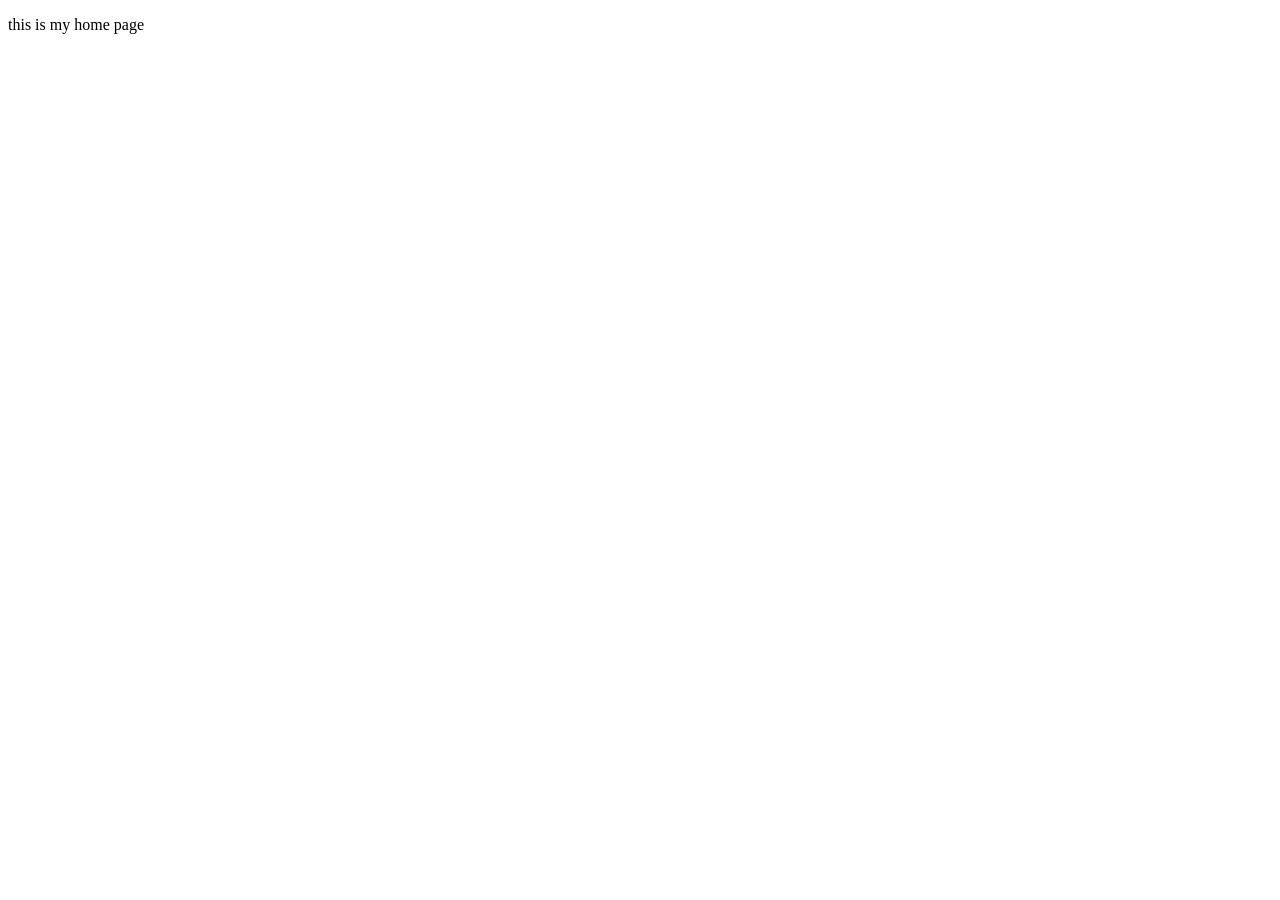
==== about.html @ 04306291 "intial setup" ====
<!DOCTYPE html>

<html lang="en">

<head>

<meta charset="UTF-8">

<meta name="viewport" content="width=device-width, initial-scale=1.0">

<title>Your Page Title</title>

<link rel="stylesheet" href="style.css">  

</head>

<body>

<!-- Your content will go here -->
<p>this is my home page</p>
</body>

</html>
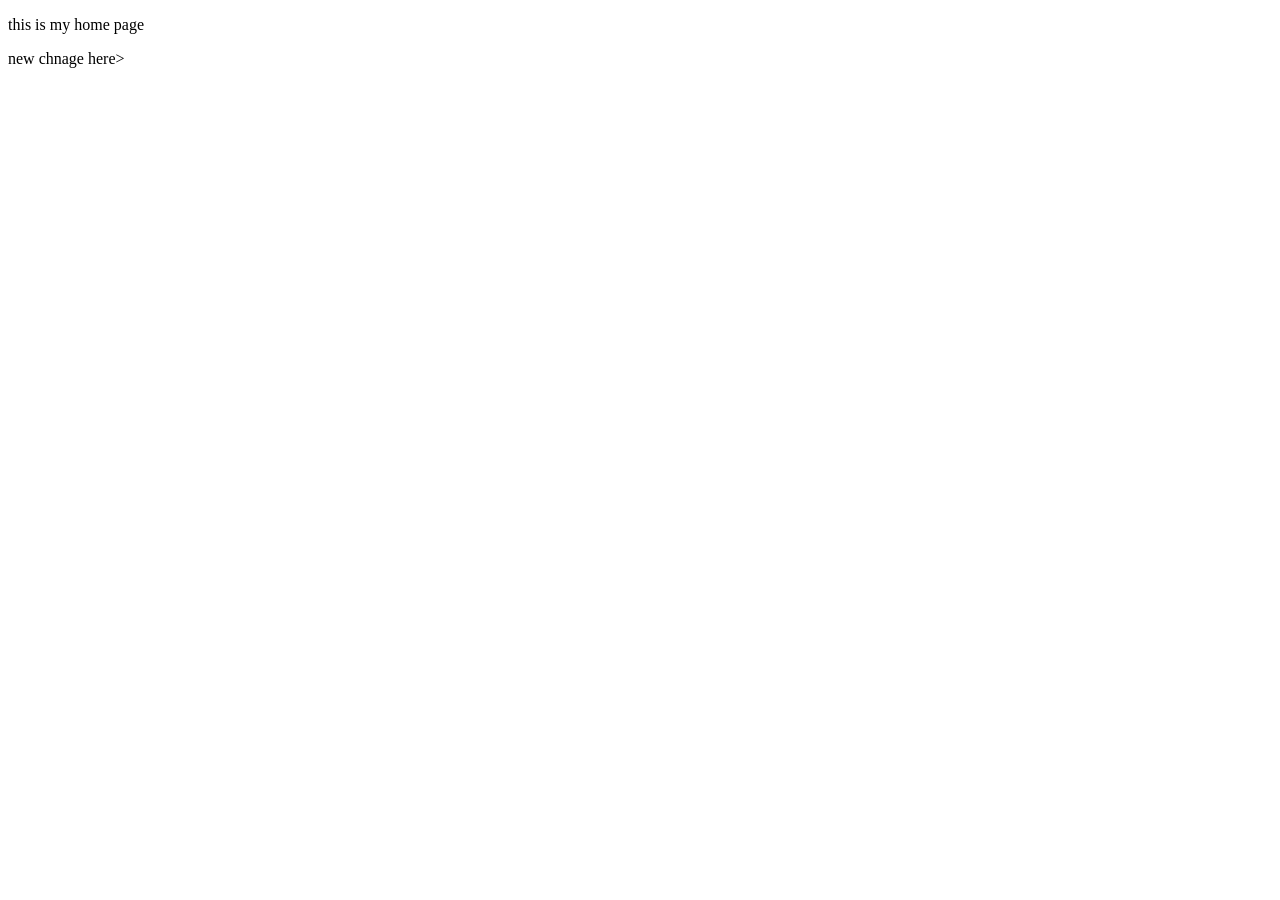
==== commit 91e24342: "new chnage" ====
--- a/about.html
+++ b/about.html
@@ -10,7 +10,7 @@
 
 <title>Your Page Title</title>
 
-<link rel="stylesheet" href="style.css">  
+<link rel="stylesheet" href="css/style.css">  
 
 </head>
 
@@ -18,6 +18,9 @@
 
 <!-- Your content will go here -->
 <p>this is my home page</p>
+
+<p>new chnage here></p>
+
 </body>
 
 </html>
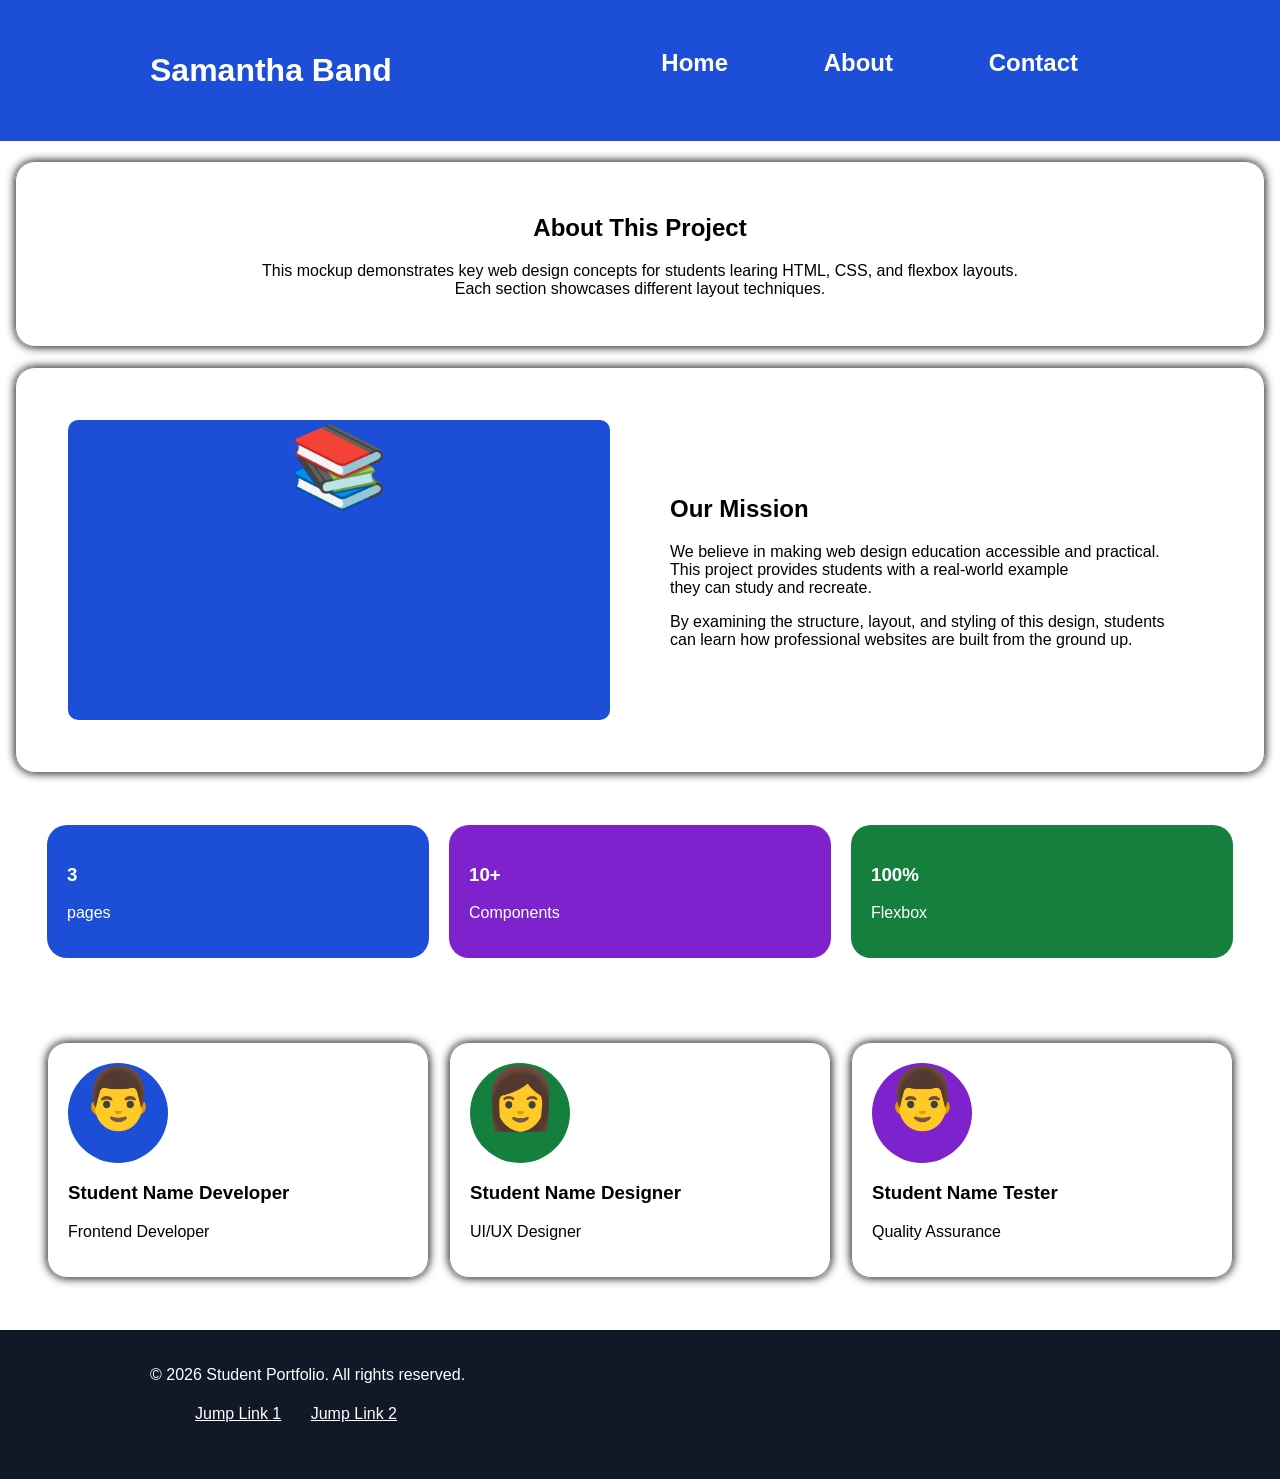
==== commit 71116187: "final" ====
--- a/about.html
+++ b/about.html
@@ -8,7 +8,7 @@
 
 <meta name="viewport" content="width=device-width, initial-scale=1.0">
 
-<title>Your Page Title</title>
+<title>About</title>
 
 <link rel="stylesheet" href="css/style.css">  
 
@@ -16,10 +16,127 @@
 
 <body>
 
-<!-- Your content will go here -->
-<p>this is my home page</p>
+<header>
+<div class="flexContainer">
+    <div id="headerName">
+        <p> Samantha Band</p>
+  </div>
+  <nav>
+      <ul id="jump1">
+        <li><a href="index.html">
+         <button class="btn-two">Home</button></a></li>
+        <li><a href="about.html">
+          <button class="btn-two">About</button></a></li>
+        <li><a href="contact.html">
+          <button class="btn-two">Contact</button></a></li>
+      </ul>
+    </nav>
+  </div>
 
-<p>new chnage here></p>
+
+
+</header>
+<main>
+<section class="shadow centertext">
+<h1 id="jump2">About This Project</h1>
+
+<p>This mockup demonstrates key web design concepts for students learing HTML, CSS, 
+and flexbox layouts. <br> Each section showcases different layout techniques.</p>
+
+
+
+
+</section>
+
+
+<section class="shadow">
+<div class="flexContainer">
+<div class="flexItem">
+    <p id="booksIcon">&#x1F4DA;</p>
+</div>
+<div class="flexItem">
+<h2>Our Mission</h2>
+<p>We believe in making web design education accessible and practical.<br>
+This project provides students with a real-world example <br>
+they can study and recreate.<br>
+</p>
+
+<p>By examining the structure, layout, and styling of this design, students<br>
+can learn how professional websites are built from the ground up.<br>
+</p>
+</div>
+
+</section>
+
+
+<section>
+  <div class="flexContainer">
+     <div class="boxBlue">
+
+        <h3>3</h3>
+        <p>pages</p>
+
+     </div>
+      <div class="boxPurple">
+
+        <h3>10+</h3>
+        <p>Components</p>
+
+      </div>
+     <div class="boxGreen">
+
+       <h3>100%</h3>
+       <p>Flexbox</p>
+
+      </div>
+ </div>
+
+
+
+    
+</section>
+<section>
+<div class="flexContainer">
+                <div class="shadow flexItem">
+                  <p class="circleBlue"> &#x1F468;</p>
+                  <h3>Student Name Developer</h3>
+                  <p>Frontend Developer</p>
+
+                </div>
+                <div class="shadow flexItem">
+                  <p class="circleGreen"> &#x1F469;</p>
+                  <h3>Student Name Designer</h3>
+                  <p>UI/UX Designer</p>
+                </div>
+                <div class="shadow flexItem">
+                  <p class="circlePurple"> &#x1F468; </p>
+                  <h3>Student Name Tester</h3>
+                  <p>Quality Assurance</p>
+                </div>
+</div>
+
+
+
+
+
+
+
+
+
+
+
+
+
+</main>
+<footer>
+
+<p id="footerText">© 2026 Student Portfolio. All rights reserved.</p>
+<ul id="footerNav">
+  <li><a href="#jump1">Jump Link 1</a></li>
+  <li><a href="#jump2">Jump Link 2</a></li>
+</ul>
+</footer>
+</body>
 
 </body>
 
--- a/css/style.css
+++ b/css/style.css
@@ -0,0 +1,256 @@
+body{
+
+    margin: 0;
+    font-family: 'Segoe UI', Tahoma, Geneva, Verdana, sans-serif;
+}
+
+header {
+    background-color: #1d4ed8;
+    padding: 5px 150px 5px;
+    
+}
+
+#headerName {
+    display: flex;
+    -webkit-flex: 1;
+    -ms-flex: 1;
+    flex: 1;
+    color: #ffffff;
+    font-size: 32px;
+    font-weight: 800;
+}
+
+
+nav {
+    display: flex;
+    justify-content: flex-end;
+    font-size: 24px;
+    color: #ffffff;
+    align-items: center;
+   
+
+}
+
+nav a {
+    color: #ffffff;
+}
+
+nav ul li {
+    padding: 5px 20px 20px 5px;
+    list-style-type: none;
+    display: inline-block;
+
+}
+
+
+main {
+    width: 1250px;
+    margin: 0 auto;
+}
+
+.flexContainer {
+    display: -webkit-flex;
+    display: flex;
+    gap: 20px;
+    align-items: center;
+
+
+}
+
+.centertext {
+    text-align: center;
+}
+
+
+
+
+.flexItem {
+    gap: 20px;
+    padding: 20px;
+    width: 100%;
+
+
+}
+
+section {
+    padding: 32px;
+    margin: 20px 0px 20px;
+}
+
+
+.shadow {
+    box-shadow: 0px 0px 10px 0px #000000;
+    border-radius: 20px;
+    border: 1px solid gray;
+    align-items: center;
+}
+
+.boxBlue {
+   background-color: #1d4ed8;
+    border-radius: 20px;
+    padding: 20px;
+    color: white;
+    width: 100%;
+}
+.boxPurple {
+background-color: #7e22ce;
+    border-radius: 20px;
+    padding: 20px;
+    color: white;
+    width: 100%;
+}
+.boxGreen {
+background-color: #15803d;
+    border-radius: 20px;
+    padding: 20px;
+    color: white;
+    width: 100%;
+}
+
+#heroIcon {
+    background-color: #1d4ed8;
+    border-radius: 10px;
+    font-size: 80px;
+    margin: 0px;
+    height: 200px;
+    text-align: center;
+
+    /* heroIconBgd */
+    box-sizing: border-box;
+    position: absolute;
+    width: 309px;
+    height: 250px;
+    left: 909px;
+    top: 160px;
+    background: #1D4ED8;
+    border: 1px solid #DFDDDD;
+    border-radius: 20px;
+
+    /* 🎓 */
+    font-style: normal;
+    font-weight: 400;
+    font-size: 128px;
+    line-height: 155px;
+    color: #000000;
+}
+
+#booksIcon {
+    background-color: #1d4ed8;
+    border-radius: 10px;
+    font-size: 80px;
+    margin: 0;
+    height: 300px;
+    text-align: center;
+}
+
+
+.circlePurple {
+    width: 100px;
+    height: 100px;
+    border-radius: 50%;
+    background-color: #7e22ce;
+    text-align: center;
+    font-size: 60px;
+    margin: 0px;
+    padding: 0px;
+
+}
+
+.circleGreen {
+    width: 100px;
+    height: 100px;
+    border-radius: 50%;
+    background-color: #15803d;
+    text-align: center;
+    font-size: 60px;
+    margin: 0px;
+    padding: 0px;
+
+}
+.circleBlue {
+    width: 100px;
+    height: 100px;
+    border-radius: 50%;
+    background-color: #1d4ed8;
+    text-align: center;
+    font-size: 60px;
+    margin: 0px;
+    padding: 0px;
+
+}
+
+
+footer {
+    padding: 20px 150px 20px;
+    background-color: #111827;
+    color: #ffffff;
+}
+
+footer a {
+    color: #ffffff;
+    display: -webkit-flex;
+    display: flex;
+
+
+
+
+}
+
+footer ul li {
+    padding: 5px 20px 20px 5px;
+    list-style-type: none;
+    display: inline-block;
+}
+
+.footerText {
+    -webkit-flex: 1;
+    -ms-flex: 1;
+    flex: 1;
+    
+
+
+}
+
+.footerNav {
+    display: flex;
+    justify-content: flex-end;
+
+
+
+}
+
+
+.listCheckmark {
+    list-style: none;
+    margin: 25;
+}
+
+ul.listCheckmark li:before{
+    content: "✓";
+    color: red;
+    font-weight: bold;
+    right: 25px;
+}
+
+button {
+    background-color: #1d4ed8;
+    color: #ffffff;
+    border: none;
+    border-radius: 10px;
+    padding: 15px 32px;
+    font-size: 16px;
+    cursor: pointer;
+    border-radius: 5px;
+    text-align: center;
+    text-decoration: none;
+}
+
+button:hover {
+    background-color: #010611;
+}
+.btn-two {
+    font-size: 24px;
+    font-weight: bold;
+    
+}
+
